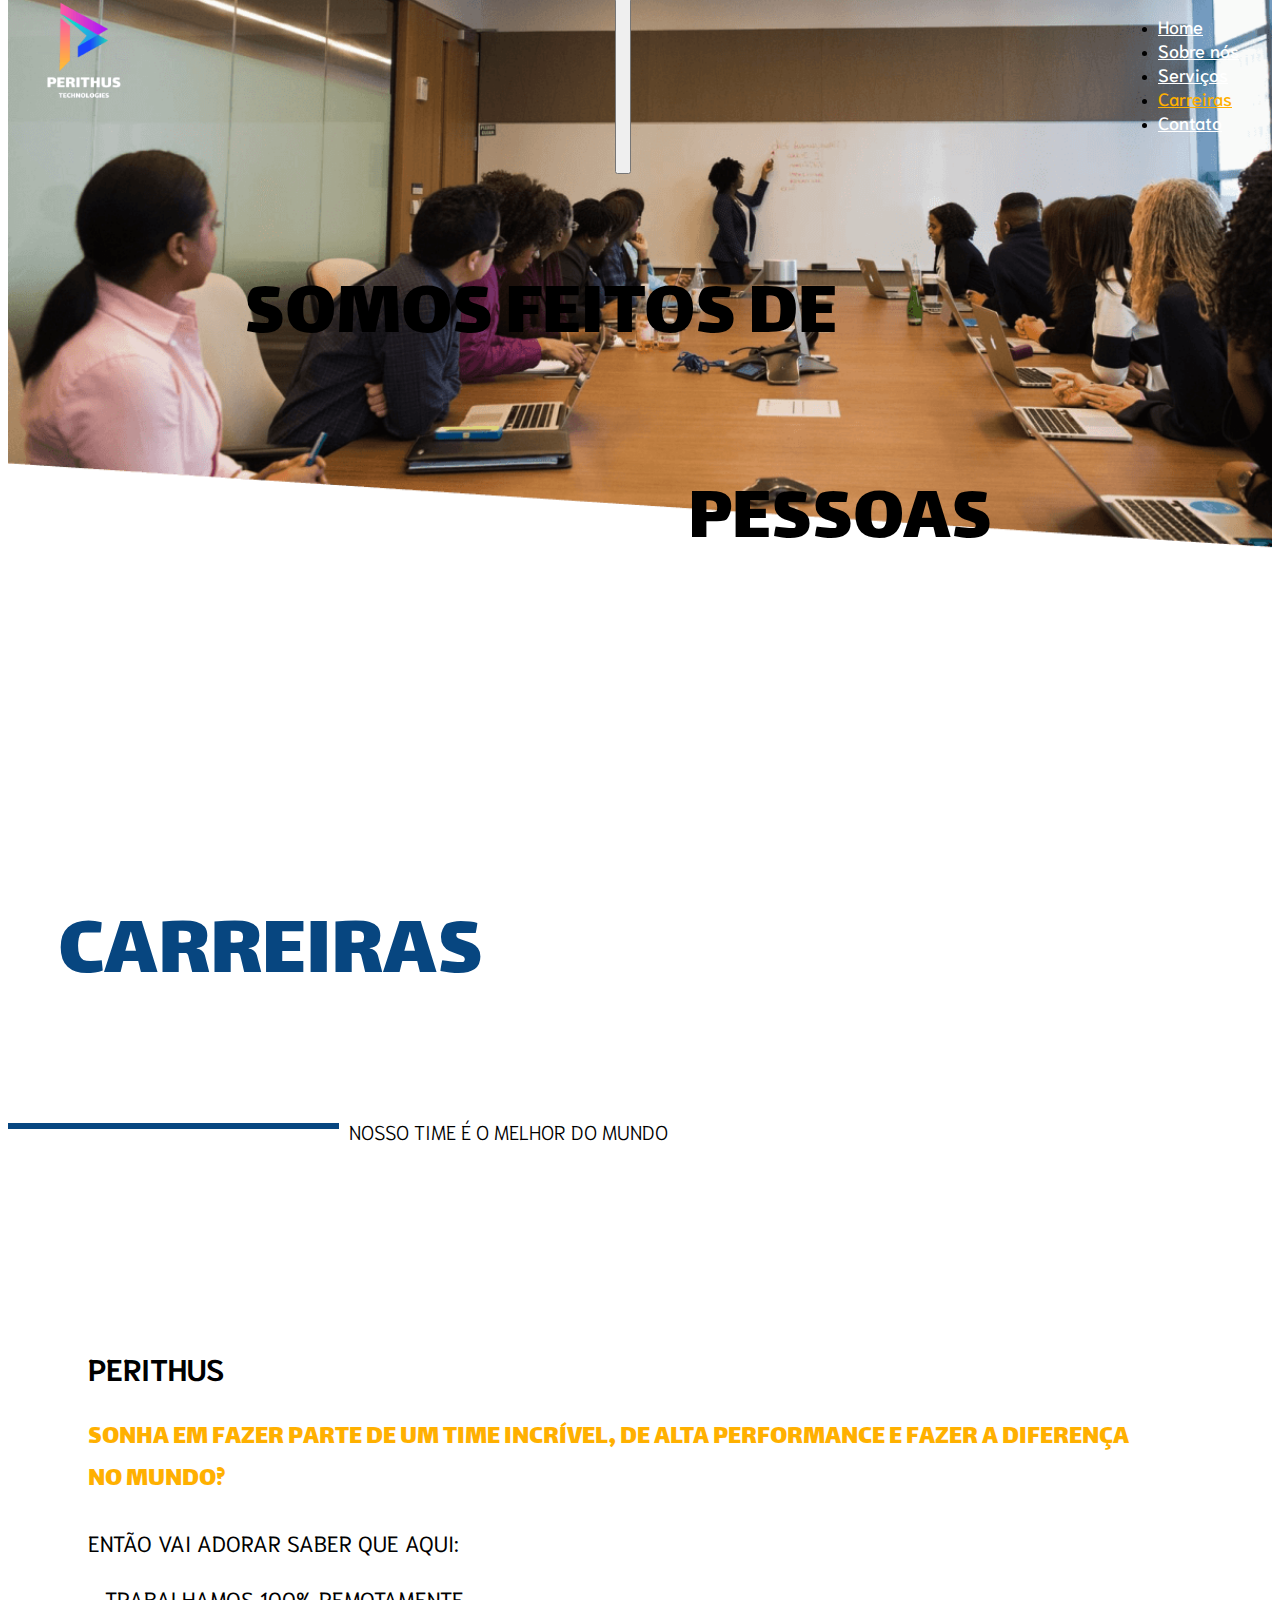
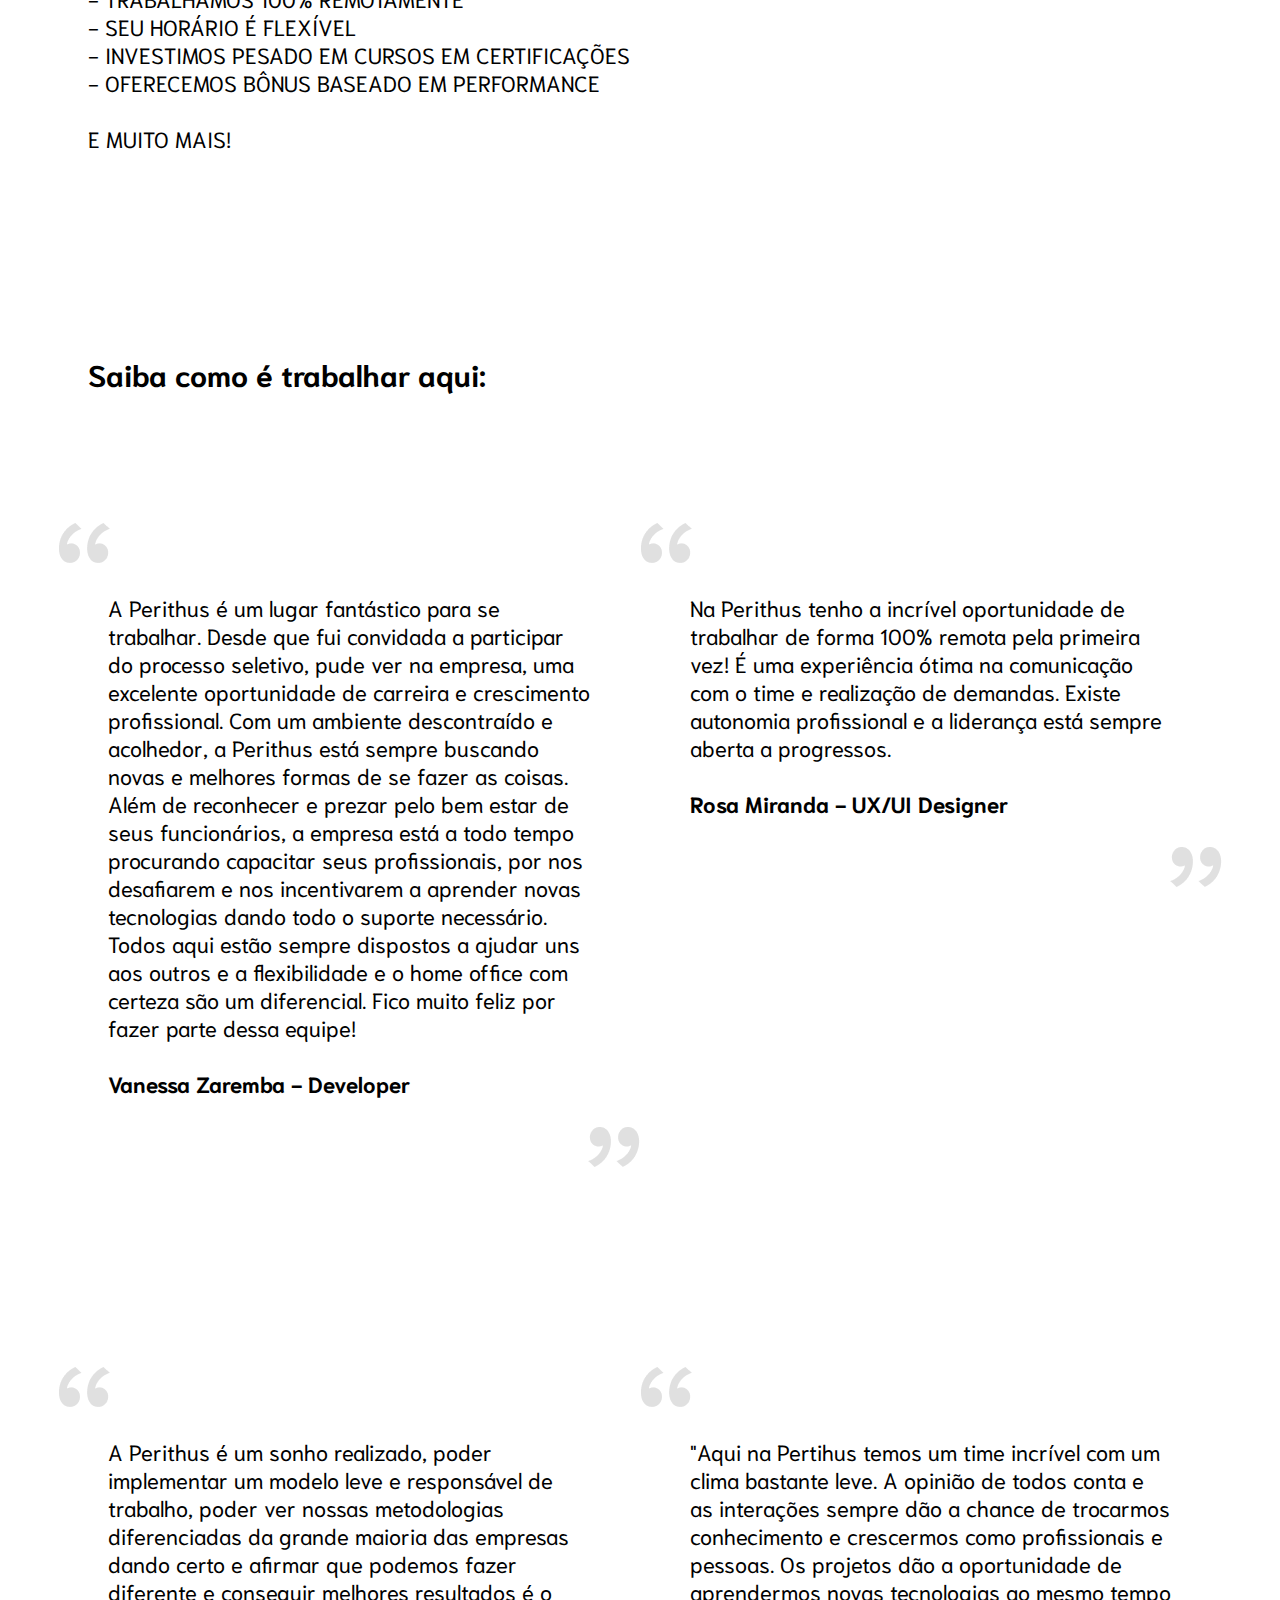
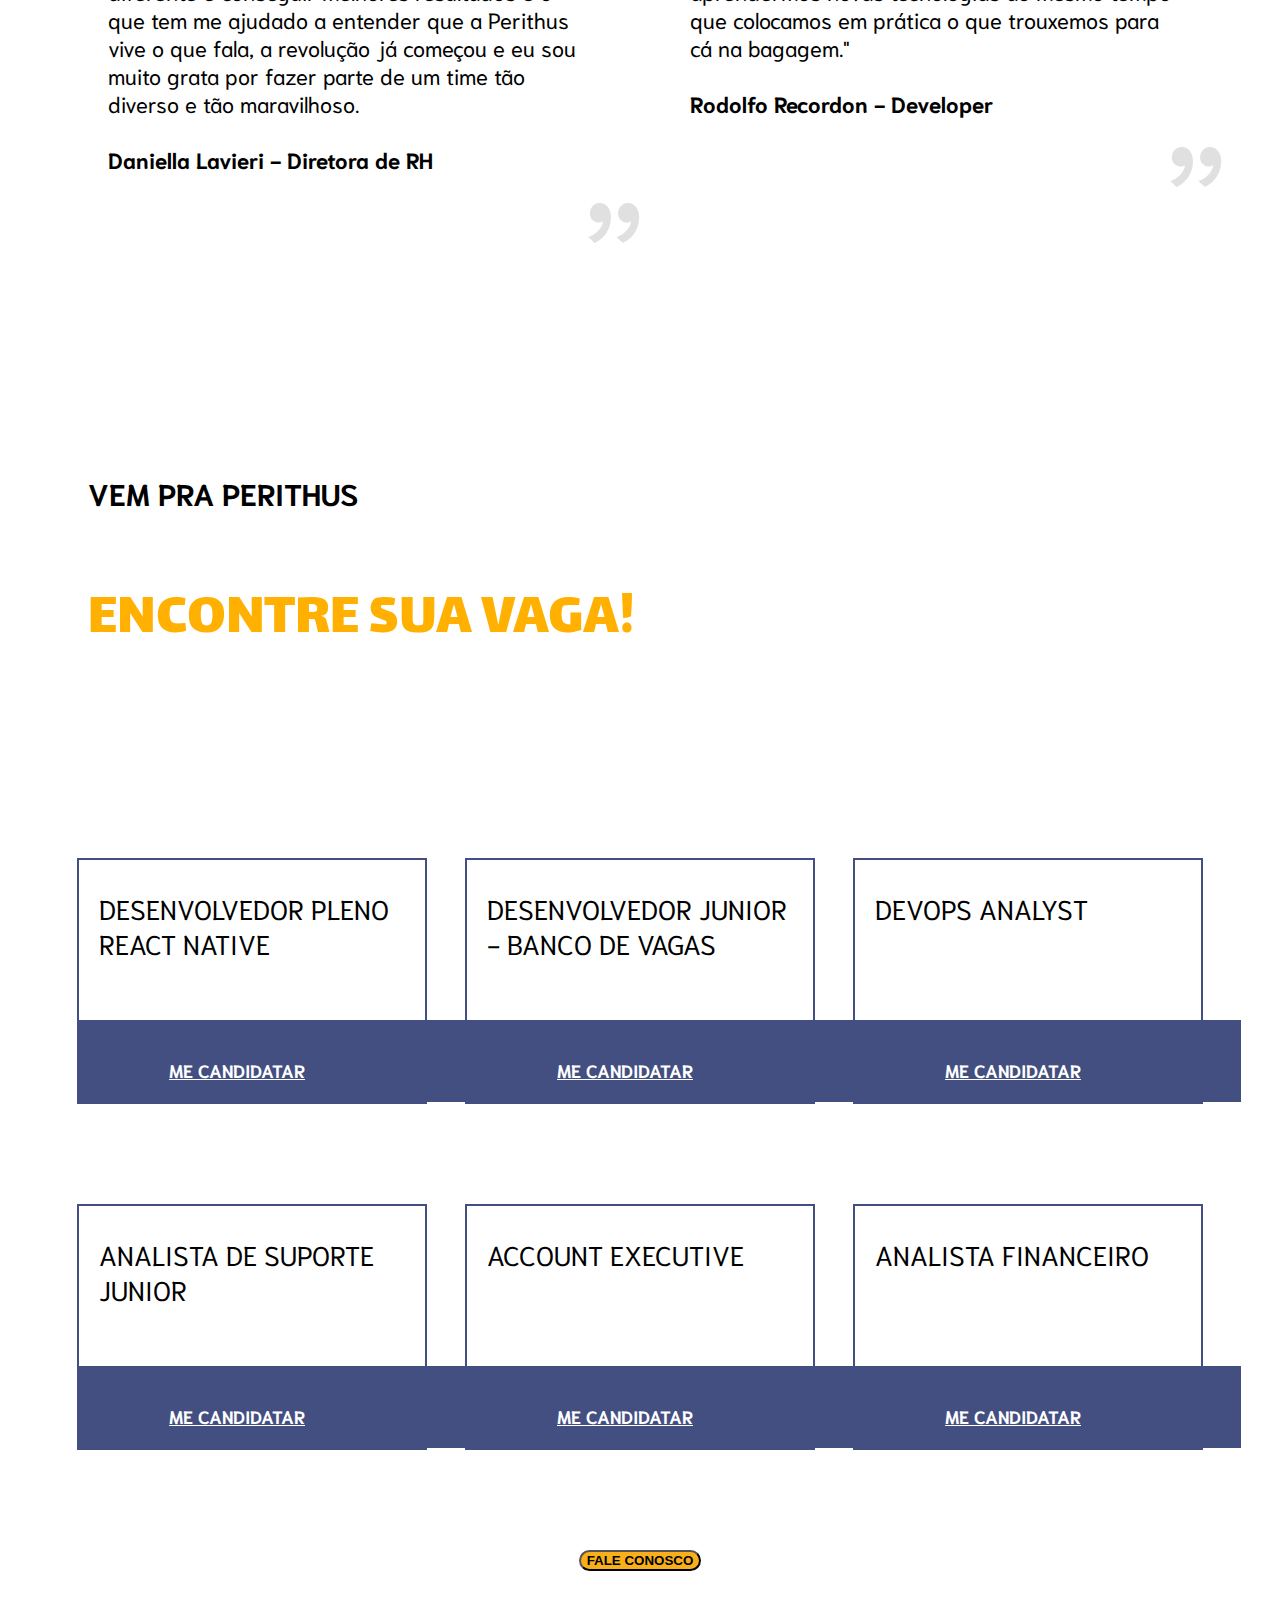
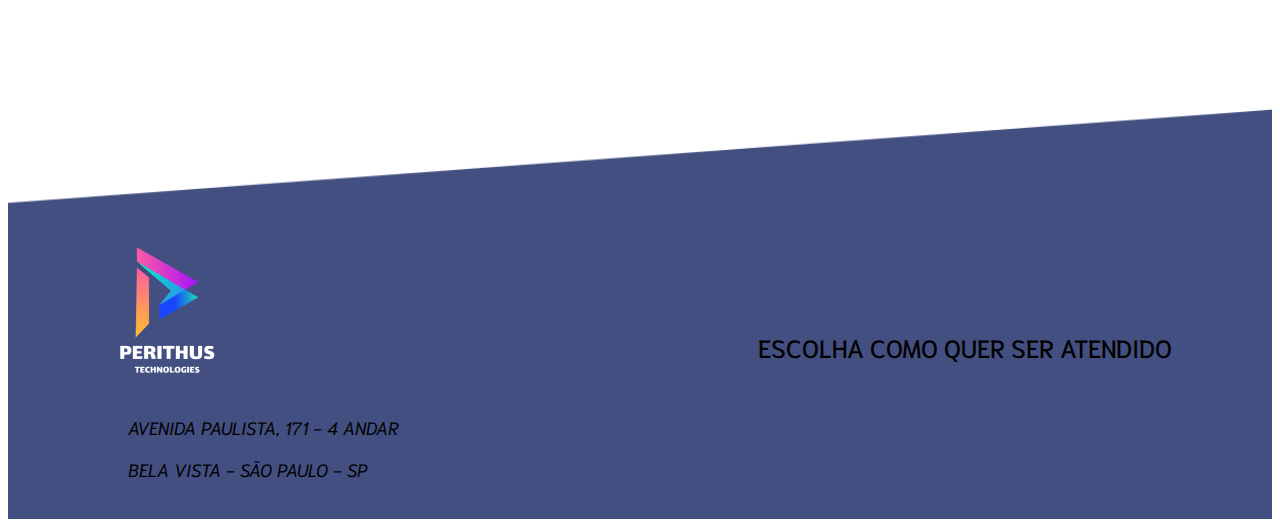
==== pages/carreiras.html @ 0f3cde06 "Add files via upload" ====
<!DOCTYPE html>
<html lang="pt">

<head>
    <meta charset="UTF-8">
    <meta name="viewport" content="width=device-width, initial-scale=1.0">
    <link rel="shortcut icon" href="../assets/favicon.png" />
    <title>
        Perithus
    </title>

    <!--ícones-->
    <link href="../fontawesome/fontawesome-free-5.15.1-web/css/all.css" rel="stylesheet">

    <!--bootstrap-->
    <link rel="stylesheet" href="https://stackpath.bootstrapcdn.com/bootstrap/4.1.3/css/bootstrap.min.css"
        integrity="sha384-MCw98/SFnGE8fJT3GXwEOngsV7Zt27NXFoaoApmYm81iuXoPkFOJwJ8ERdknLPMO" crossorigin="anonymous">

    <!--fontes-->
    <link href="https://fonts.googleapis.com/css2?family=Work+Sans:wght@500&display=swap" rel="stylesheet">
    <link href="https://fonts.googleapis.com/css2?family=Lalezar&display=swap" rel="stylesheet">
    <link href="https://fonts.googleapis.com/css2?family=Niramit&display=swap" rel="stylesheet">

    <!--Arquivos css-->
    <link rel="stylesheet" href="../css/header.css">
    <link rel="stylesheet" href="../css/body.css">
    <link rel="stylesheet" href="../css/carreiras.css">
    <link rel="stylesheet" href="../css/footer.css">
</head>

<body>

    <!--Body start-->
    <div>

        <!--Header start-->
        <div class="divBanner" style="background-image: url(../assets/banner-carreiras.png); background-size: contain; width: 100%;">
            <nav class="navbar navbar-expand-lg" id="navbar"
                style="margin-top: -10px; margin-top: -10px; display: flex; justify-content: space-between;">
                <a class="navbar-brand" href="../index.html">
                    <img src="../assets/logo.png" class="logo">
                </a>
                <button class="navbar-toggler" type="button" data-toggle="collapse"
                    data-target="#conteudoNavbarSuportado" aria-controls="conteudoNavbarSuportado" aria-expanded="false"
                    aria-label="Alterna navegação" onclick="toogleText()">
                    <i class="fas fa-bars fa-2x iconMenu" style="color:#FFB000;"></i>
                    <i class="fas fa-bars iconMenu2" style="color:#FFB000;"></i>
                </button>

                <div class="collapse navbar-collapse justify-content-end" id="conteudoNavbarSuportado">
                    <ul class="navbar-nav  justify-content-end" style="margin-bottom: 40px;">
                        <li class="nav-item" style="margin-right: 20px;">
                            <a class="nav-link active btnNavActions" href="../index.html">Home</a>
                        </li>
                        <li class="nav-item" style="margin-right: 20px;">
                            <a class="nav-link btnNavActions" href="./equipe.html">
                                Sobre nós
                            </a>
                        </li>
                        <li class="nav-item" style="margin-right: 20px;">
                            <a class="nav-link active btnNavActions btnNavActions" href="./servicos.html">Serviços</a>
                        </li>
                        <li class="nav-item" style="margin-right: 20px;">
                            <a class="nav-link btnNavActions" href="./carreiras.html" style="color:#FFB000;">
                                Carreiras
                            </a>
                        </li>
                        <li class="nav-item" style="margin-right: 50px;">
                            <a class="nav-link btnNavActions" href="./contato.html">Contato</a>
                        </li>
                    </ul>
                </div>
            </nav>
            <div class="divTextBanner" id="textBanner">
                <p class="text-white title1Banner">
                    SOMOS FEITOS DE
                </p>
                <p class="text-white title2Banner">
                    PESSOAS
                </p>
            </div>
        </div>
        <!--Header end-->

        <!--Section Carreiras start-->
        <div>
            <p class="title primeiroTitulo">
                CARREIRAS
            </p>
            <div class="titleSecoes">
                <div>
                    <hr class="line" />
                </div>
                <div>
                    <p class="subTitle"> NOSSO TIME É O MELHOR DO MUNDO </p>
                </div>
            </div>

            <div class="divSecao">
                <div class="divSubText">
                    <p class="titleSecao"> PERITHUS </p>
                    <p class="textSubTitle">
                        SONHA EM FAZER PARTE DE UM TIME INCRÍVEL, DE ALTA PERFORMANCE E FAZER A DIFERENÇA NO MUNDO?
                    </p>
                    <p class="textDescPerithus">
                        ENTÃO VAI ADORAR SABER QUE AQUI:
                        <br /> <br />
                        - TRABALHAMOS 100% REMOTAMENTE
                        <br />
                        - SEU HORÁRIO É FLEXÍVEL
                        <br />
                        - INVESTIMOS PESADO EM CURSOS EM CERTIFICAÇÕES
                        <br />
                        - OFERECEMOS BÔNUS BASEADO EM PERFORMANCE
                        <br /> <br />

                        E MUITO MAIS!
                    </p>
                </div>

                <img src="../assets/carreiras.jpg" alt="" class="imgPerithus">
            </div>

            <div class="divSecao">
                <p class="titleSecao"> Saiba como é trabalhar aqui: </p>
            </div>
            <div class="divLinePalavras">
                <div class="divColuna divDiscursion">
                    <img src="../assets/abreAspas.png" alt="" class="imgAbreAspas">
                    <p class="textDescPalavra">
                        A Perithus é um lugar fantástico para se trabalhar. Desde que fui convidada a participar do
                        processo seletivo, pude ver na empresa, uma excelente oportunidade de carreira e crescimento
                        profissional. Com um ambiente descontraído e acolhedor, a Perithus está sempre buscando novas e
                        melhores formas de se fazer as coisas. Além de reconhecer e prezar pelo bem estar de seus
                        funcionários, a empresa está a todo tempo procurando capacitar seus profissionais, por nos
                        desafiarem e nos incentivarem a aprender novas tecnologias dando todo o suporte necessário.
                        Todos aqui estão sempre dispostos a ajudar uns aos outros e a flexibilidade e o home office com
                        certeza são um diferencial. Fico muito feliz por fazer parte dessa equipe!
                        <br /> <br />
                        <b>Vanessa Zaremba - Developer</b>
                    </p>
                    <img src="../assets/fechaAspas.png" alt="" class="imgFechaAspas">
                </div>


                <div class="divColuna divDiscursion">
                    <img src="../assets/abreAspas.png" alt="" class="imgAbreAspas">
                    <p class="textDescPalavra">
                        Na Perithus tenho a incrível oportunidade de trabalhar de forma 100% remota pela primeira vez! É
                        uma experiência ótima na comunicação com o time e realização de demandas. Existe autonomia
                        profissional e a liderança está sempre aberta a progressos.
                        <br /> <br />
                        <b>Rosa Miranda - UX/UI Designer</b>
                    </p>
                    <img src="../assets/fechaAspas.png" alt="" class="imgFechaAspas">
                </div>
            </div>

            <div class="divLinePalavras ">
                <div class="divColuna divDiscursion">
                    <img src="../assets/abreAspas.png" alt="" class="imgAbreAspas">
                    <p class="textDescPalavra">
                        A Perithus é um sonho realizado, poder implementar um modelo leve e responsável de trabalho,
                        poder ver nossas metodologias diferenciadas da grande maioria das empresas dando certo e afirmar
                        que podemos fazer diferente e conseguir melhores resultados é o que tem me ajudado a entender
                        que a Perithus vive o que fala, a revolução já começou e eu sou muito grata por fazer parte de
                        um time tão diverso e tão maravilhoso.
                        <br /> <br />
                        <b>Daniella Lavieri - Diretora de RH</b>
                    </p>
                    <img src="../assets/fechaAspas.png" alt="" class="imgFechaAspas">
                </div>


                <div class="divColuna divDiscursion">
                    <img src="../assets/abreAspas.png" alt="" class="imgAbreAspas">
                    <p class="textDescPalavra">
                        "Aqui na Pertihus temos um time incrível com um clima bastante leve. 
                        A opinião de todos conta e as interações sempre dão a chance de trocarmos conhecimento e crescermos como profissionais e pessoas. 
                        Os projetos dão a oportunidade de aprendermos novas tecnologias ao mesmo tempo que colocamos em prática o que trouxemos para cá na bagagem."
                        <br /> <br />
                        <b>Rodolfo Recordon - Developer</b>
                    </p>
                    <img src="../assets/fechaAspas.png" alt="" class="imgFechaAspas">
                </div>
            </div>
    
            </div>


            

            <div class="divSecao">
                <div class="divSubText">
                    <p class="titleSecao"> VEM PRA PERITHUS </p>
                    <p class="textSubTitleVaga">
                        ENCONTRE SUA VAGA!
                    </p>
                </div>
            </div>
            <div class="divColuna">
                <div class="divLineVaga">
                    <div class="divVaga">
                        <p class="textVaga">
                            DESENVOLVEDOR PLENO REACT NATIVE
                        </p>
                        <a class="divMeCandidatar" href="https://forms.gle/5eVEsxuegTPq7tp47">
                            <p class="textMeCandidatar">
                                ME CANDIDATAR
                            </p>
                            <i class="fas fa-long-arrow-alt-right" style="color: #FFF;"></i>
                        </a>
                    </div>

                    <div class="divVaga">
                        <p class="textVaga">
                            DESENVOLVEDOR JUNIOR - BANCO DE VAGAS
                        </p>
                        <a class="divMeCandidatar" href="https://forms.gle/5eVEsxuegTPq7tp47">
                            <p class="textMeCandidatar ">
                                ME CANDIDATAR
                            </p>
                            <i class="fas fa-long-arrow-alt-right" style="color: #FFF;"></i>
                        </a>
                    </div>

                    <div class="divVaga">
                        <p class="textVaga">
                            DEVOPS ANALYST
                        </p>
                        <a class="divMeCandidatar" href="https://forms.gle/5eVEsxuegTPq7tp47">
                            <p class="textMeCandidatar ">
                                ME CANDIDATAR
                            </p>
                            <i class="fas fa-long-arrow-alt-right" style="color: #FFF;"></i>
                        </a>
                    </div>
                </div>
                <div class="divLineVaga">
                    <div class="divVaga">
                        <p class="textVaga">
                            ANALISTA DE SUPORTE JUNIOR
                        </p>
                        <a class="divMeCandidatar" href="https://forms.gle/5eVEsxuegTPq7tp47">
                            <p class="textMeCandidatar ">
                                ME CANDIDATAR
                            </p>
                            <i class="fas fa-long-arrow-alt-right" style="color: #FFF;"></i>
                        </a>
                    </div>

                    <div class="divVaga">
                        <p class="textVaga">
                            ACCOUNT EXECUTIVE
                        </p>
                        <a class="divMeCandidatar" href="https://forms.gle/5eVEsxuegTPq7tp47">
                            <p class="textMeCandidatar ">
                                ME CANDIDATAR
                            </p>
                            <i class="fas fa-long-arrow-alt-right" style="color: #FFF;"></i>
                        </a>
                    </div>

                    <div class="divVaga">
                        <p class="textVaga">
                            ANALISTA FINANCEIRO
                        </p>
                        <a class="divMeCandidatar" href="https://forms.gle/5eVEsxuegTPq7tp47">
                            <p class="textMeCandidatar ">
                                ME CANDIDATAR
                            </p>
                            <i class="fas fa-long-arrow-alt-right" style="color: #FFF;"></i>
                        </a>
                    </div>
                </div>
            </div>

            <div class="divColuna">

            </div>

            <div style="display: flex; justify-content: center;">
                <button class="btn btn-warning btnFaleConosco btnBodyActions" style="margin-bottom: 20px;"
                    onclick="window.location.href=`https://api.whatsapp.com/send?phone=551130429855&text=Quero%20falar%20com%20um%20especialista!`">
                    FALE CONOSCO
                </button>
            </div>

        </div>
        <!--Section CARREIRAS end-->

    </div>
    <!--Body end-->

    <!--Footer start-->
    <div class="divFooter" style="background-image: url(../assets/footer.png);">
        <div class="divConteudoFooter">
            <address class="primeiroConteudoFooter">
                <img src="../assets/logo.png" alt="" class="logoFooter">
                <p class="text-white textFooter">
                    AVENIDA PAULISTA, 171 - 4 ANDAR
                </p>
                <p class="text-white textFooter">
                    BELA VISTA - SÃO PAULO - SP
                </p>
            </address>


            <div class="containerSecund">
                <p class="text-white textFooterSecund">
                    ESCOLHA COMO QUER SER ATENDIDO
                </p>
                <div class="segundoConteudoFooter">
                    <a href="https://api.whatsapp.com/send?phone=551130429855" style="text-decoration: none;">
                        <i class="fab fa-whatsapp fa-3x" style="color:#FFF; margin-right: 50px;"></i>
                    </a>
                    <a href="https://www.facebook.com/PerithusTech/" style="text-decoration: none;">
                        <i class="fab fa-facebook-f fa-3x" style="color:#FFF; margin-right: 50px;"></i>
                    </a>
                    <a href="https://www.instagram.com/perithus_tech/?hl=pt-br" style="text-decoration: none;">
                        <i class="fab fa-instagram fa-3x" style="color:#FFF; margin-right: 50px;"></i>
                    </a>
                    <a href="https://www.linkedin.com/company/perithus-tech" style="text-decoration: none;">
                        <i class="fab fa-linkedin-in fa-3x" style="color:#FFF;"></i>
                    </a>
                </div>
            </div>
        </div>
    </div>
    <!--Footer end-->

    <!--Plugins-->
    <script src="https://code.jquery.com/jquery-3.3.1.slim.min.js"
        integrity="sha384-q8i/X+965DzO0rT7abK41JStQIAqVgRVzpbzo5smXKp4YfRvH+8abtTE1Pi6jizo"
        crossorigin="anonymous"></script>
    <script src="https://stackpath.bootstrapcdn.com/bootstrap/4.1.3/js/bootstrap.min.js"
        integrity="sha384-ChfqqxuZUCnJSK3+MXmPNIyE6ZbWh2IMqE241rYiqJxyMiZ6OW/JmZQ5stwEULTy"
        crossorigin="anonymous"></script>
    <script>
        function toogleText() {
            var textBanner = document.getElementById("textBanner");
            var navbar = document.getElementById("navbar");
            if (textBanner.style.display === "none") {
                setTimeout(function(){ textBanner.style.display = "block"; }, 300)
            } else {
                textBanner.style.display = "none";
            }
            navbar.classList.toggle("navbar-mobile");
        }
    </script>

    <!-- Global site tag (gtag.js) - Google Analytics -->
    <script async src="https://www.googletagmanager.com/gtag/js?id=UA-170460746-1"></script>
    <script>
        window.dataLayer = window.dataLayer || [];
        function gtag() { dataLayer.push(arguments); }
        gtag('js', new Date());

        gtag('config', 'UA-170460746-1');
    </script>

    <!-- Global site tag (gtag.js) - Google Ads: 451739834 -->
<script async src="https://www.googletagmanager.com/gtag/js?id=AW-451739834"></script>
<script>
  window.dataLayer = window.dataLayer || [];
  function gtag(){dataLayer.push(arguments);}
  gtag('js', new Date());

  gtag('config', 'AW-451739834');
</script>

      <!-- Facebook Pixel Code -->
<script>
    !function(f,b,e,v,n,t,s)
    {if(f.fbq)return;n=f.fbq=function(){n.callMethod?
    n.callMethod.apply(n,arguments):n.queue.push(arguments)};
    if(!f._fbq)f._fbq=n;n.push=n;n.loaded=!0;n.version='2.0';
    n.queue=[];t=b.createElement(e);t.async=!0;
    t.src=v;s=b.getElementsByTagName(e)[0];
    s.parentNode.insertBefore(t,s)}(window, document,'script',
    'https://connect.facebook.net/en_US/fbevents.js');
    fbq('init', '139937337853771');
    fbq('track', 'PageView');
    </script>
    <noscript><img height="1" width="1" style="display:none"
    src="https://www.facebook.com/tr?id=139937337853771&ev=PageView&noscript=1"
    /></noscript>
    <!-- End Facebook Pixel Code -->

</body>

</html>
---- css/header.css ----
.divBanner {
    background-image: url('../assets/bannerHome.png');
    background-size: 100vw 100%;
    background-repeat: no-repeat;
    margin-right: 0;
    padding-bottom: 150px
}

.logo {
    width: 90px;
    height: 115px;
    margin-left: 30px
}

.iconMenu2 {
    display: none
}

.btnNavActions {
    color: #FFF;
    font-weight: 500;
    font-family: 'Niramit', sans-serif;
    font-size: 18px
}

.btnNavActions:hover {
    color: #FFB000!important
}

.btnLogin {
    text-align: right
}

.btnLoginNav {
    display: none
}

@media only screen and (max-width: 988px) {
    .divBanner {
        padding-bottom: 70px
    }
    .logo {
        width: 39px;
        height: 51px;
        margin-left: 30px
    }
    .iconMenu {
        display: none
    }
    .iconMenu2 {
        display: block
    }
    .btnLogin {
        display: none
    }
    .btnLoginNav {
        display: block
    }
}
---- css/body.css ----
.primeiroTitulo {
    margin-top: 50px
}

.title {
    font-family: 'Lalezar', cursive;
    font-size: 90px;
    color: #074680;
    margin-left: 50px
}

.line {
    width: 325px;
    border: 3px solid #074680;
    margin-left: 0
}

.subTitle {
    font-family: 'Niramit', sans-serif;
    font-size: 20px;
    font-weight: 300;
    margin-left: 10px;
    margin-top: 3px
}

.divSecoes {
    margin-top: 200px
}

.titleSecoes {
    flex: 1;
    display: inline-flex
}

@media only screen and (max-width: 988px) {
    .title {
        font-family: 'Lalezar', cursive;
        font-size: 22px;
        color: #074680;
        text-align: center;
        margin-left: 0;
        margin-bottom: -5px
    }
    .line {
        display: none
    }
    .subTitle {
        font-family: 'Niramit', sans-serif;
        font-size: 14px;
        text-align: center;
        margin-right: 50px;
        margin-left: 50px;
        font-weight: 300
    }
    .divSecoes {
        margin-top: 120px
    }
    .titleSecoes {
        flex: auto;
        display: block
    }
}
---- css/carreiras.css ----
.divTextBanner {
    margin-right: 50px;
    margin-left: 100px;
    padding-bottom: 100px;
    margin-top: 80px;
    text-align: center;
}

.title1Banner {
    font-family: 'Lalezar', cursive;
    font-size: 80px;
    margin-bottom: 0;
    margin-left: -250px
}

.title2Banner {
    font-family: 'Lalezar', cursive;
    font-size: 80px;
    margin-bottom: 0;
    margin-left: 350px
}

.divSecao {
    display: flex;
    flex-direction: row;
    margin: 80px;
    margin-top: 150px;
    justify-content: space-between
}

.divSubText {
    margin-right: 30px
}

.titleSecao {
    font-weight: 700;
    font-family: 'Niramit', sans-serif;
    font-size: 30px
}

.textSubTitle {
    font-family: 'Lalezar', cursive;
    font-size: 27px;
    color: #FFB000
}

.textDescPerithus {
    font-family: 'Niramit', sans-serif;
    font-size: 22px
}

.imgPerithus {
    height: 400px;
    align-self: center
}

.divLinePalavras {
    display: flex;
    flex-direction: row;
    justify-content: space-between;
    margin: 100px 50px 200px
}

.divColuna {
    display: flex;
    flex-direction: column
}

.divDiscursion {
    max-width: 50%
}

.imgAbreAspas {
    align-self: flex-start
}

.textDescPalavra {
    font-family: 'Niramit', sans-serif;
    font-size: 22px;
    margin: 30px 50px
}

.imgFechaAspas {
    align-self: flex-end
}

.divLineVaga {
    display: flex;
    flex-direction: row;
    justify-content: space-around;
    margin: 50px
}

.textSubTitleVaga {
    font-family: 'Lalezar', cursive;
    font-size: 60.5px;
    color: #FFB000
}

.divVaga {
    border: 2px solid #434F81;
    padding-top: 30px;
    align-self: flex-start;
    width: 346px;
    height: 212px;
    display: flex;
    flex-direction: column;
    justify-content: space-between
}

.textVaga {
    font-family: 'Niramit', sans-serif;
    font-size: 27px;
    margin: 0 20px
}

.divMeCandidatar {
    padding: 20px;
    background-color: #434F81;
    display: flex;
    flex-direction: row;
    width: 100%;
    justify-content: space-evenly;
    align-items: center;
    color: #fff;
    font-family: 'Niramit', sans-serif;
    font-size: 18px;
    font-weight: 700
}

.textMeCandidatar {
    text-decoration: underline;
    align-self: center;
    margin-bottom: 0
}

.divMeCandidatar:hover {
    color: #FFB000;
    text-decoration: none
}

.divVaga a:visited {
    color: #FFB000
}

.btnFaleConosco {
    margin-top: 50px;
    border-radius: 15px;
    box-shadow: 0 5px 15px #FFFDFD;
    font-weight: 600;
    background-color: #F9AF1B;
    align-self: flex-end
}

.btnBodyActions:hover {
    background-color: #FFDC97!important;
    border-color: #FFDC97!important
}

.btnBodyActions:active {
    background-color: #B07D17!important
}

@media only screen and (max-width: 988px) {
    .divBanner {
        height: 350px;
    }
    .navbar-mobile {
        background-image: linear-gradient(rgba(0, 0, 0, 0.5), rgba(0, 0, 0, 0.4), rgba(0, 0, 0, 0))
    }
    .divTextBanner {
        padding-bottom: 5px;
        margin-top: 30px;
        text-align: -webkit-center
    }
    .title1Banner {
        font-size: 22px;
        margin-bottom: -8px;
        margin-left: -80px;
        width: fit-content
    }
    .title2Banner {
        font-size: 22px;
        margin-bottom: -8px;
        margin-left: 80px;
        width: fit-content
    }
    .divSecao {
        flex-direction: column;
        margin: 10px;
        margin-top: 50px;
        justify-content: unset
    }
    .divSubText {
        margin-left: 10px;
        margin-right: 10px
    }
    .titleSecao {
        font-size: 18px;
        margin-top: 100px
    }
    .textSubTitle {
        font-size: 28px
    }
    .textDescPerithus {
        font-size: 16px
    }
    .imgPerithus {
        height: 220px;
        align-self: center
    }
    .divLinePalavras {
        flex-direction: column;
        margin: 0 10px
    }
    .divDiscursion {
        width: 100%;
        max-width: inherit
    }
    .textDescPalavra {
        margin: 30px 20px;
        font-size: 16px
    }
    .imgAbreAspas {
        margin-top: 50px;
        height: 20px
    }
    .imgFechaAspas {
        height: 20px
    }
    .divLineVaga {
        flex-direction: column;
        align-self: center;
        margin: 0
    }
    .textSubTitleVaga {
        font-size: 40px
    }
    .divVaga {
        margin-bottom: 50px;
        width: 310px;
        height: 180px
    }
    .textVaga {
        font-size: 22px
    }
    .btnFaleConosco {
        font-size: 14px
    }
}
---- css/footer.css ----
.divFooter{background-repeat:no-repeat;background-size:100%;margin-right:0;margin-top:100px}.divConteudoFooter{flex:1;display:flex;flex-direction:row;justify-content:space-between;align-items:center;padding-top:100px}.primeiroConteudoFooter{flex:1;display:initial;flex-direction:column;justify-content:space-around;margin-left:100px;padding-top:50px;padding-bottom:20px}.containerSecund{margin-right:100px}.segundoConteudoFooter{flex:1;display:flex;flex-direction:row;align-items:center;justify-content:flex-end}.textFooter{font-family:'Niramit',sans-serif;font-size:18px;margin-left:20px}.textFooterSecund{font-family:'Niramit',sans-serif;font-size:25px;text-align:right;font-weight:500}.iconFooter{color:#FFF;margin-right:50px}@media only screen and (max-width: 988px){.divFooter{background-repeat:no-repeat;background-size:auto;margin-right:0;margin-top:100px}.divConteudoFooter{flex-direction:column;justify-content:space-between;padding-top:100px;align-items:inherit}.primeiroConteudoFooter{align-self:center;margin-left:0;padding-top:30px;padding-bottom:0;text-align:center}.containerSecund{display:flex;flex-direction:column;align-items:center;margin-top:50px;background-color:#434F81;margin-right:0}.segundoConteudoFooter{margin-top:20px;padding-bottom:100px}.textFooterSecund{text-align:center;font-size:20px}.logoFooter{width:102px;height:133px;margin-bottom:30px}.iconFooter{color:#FFF;margin-right:20px}}
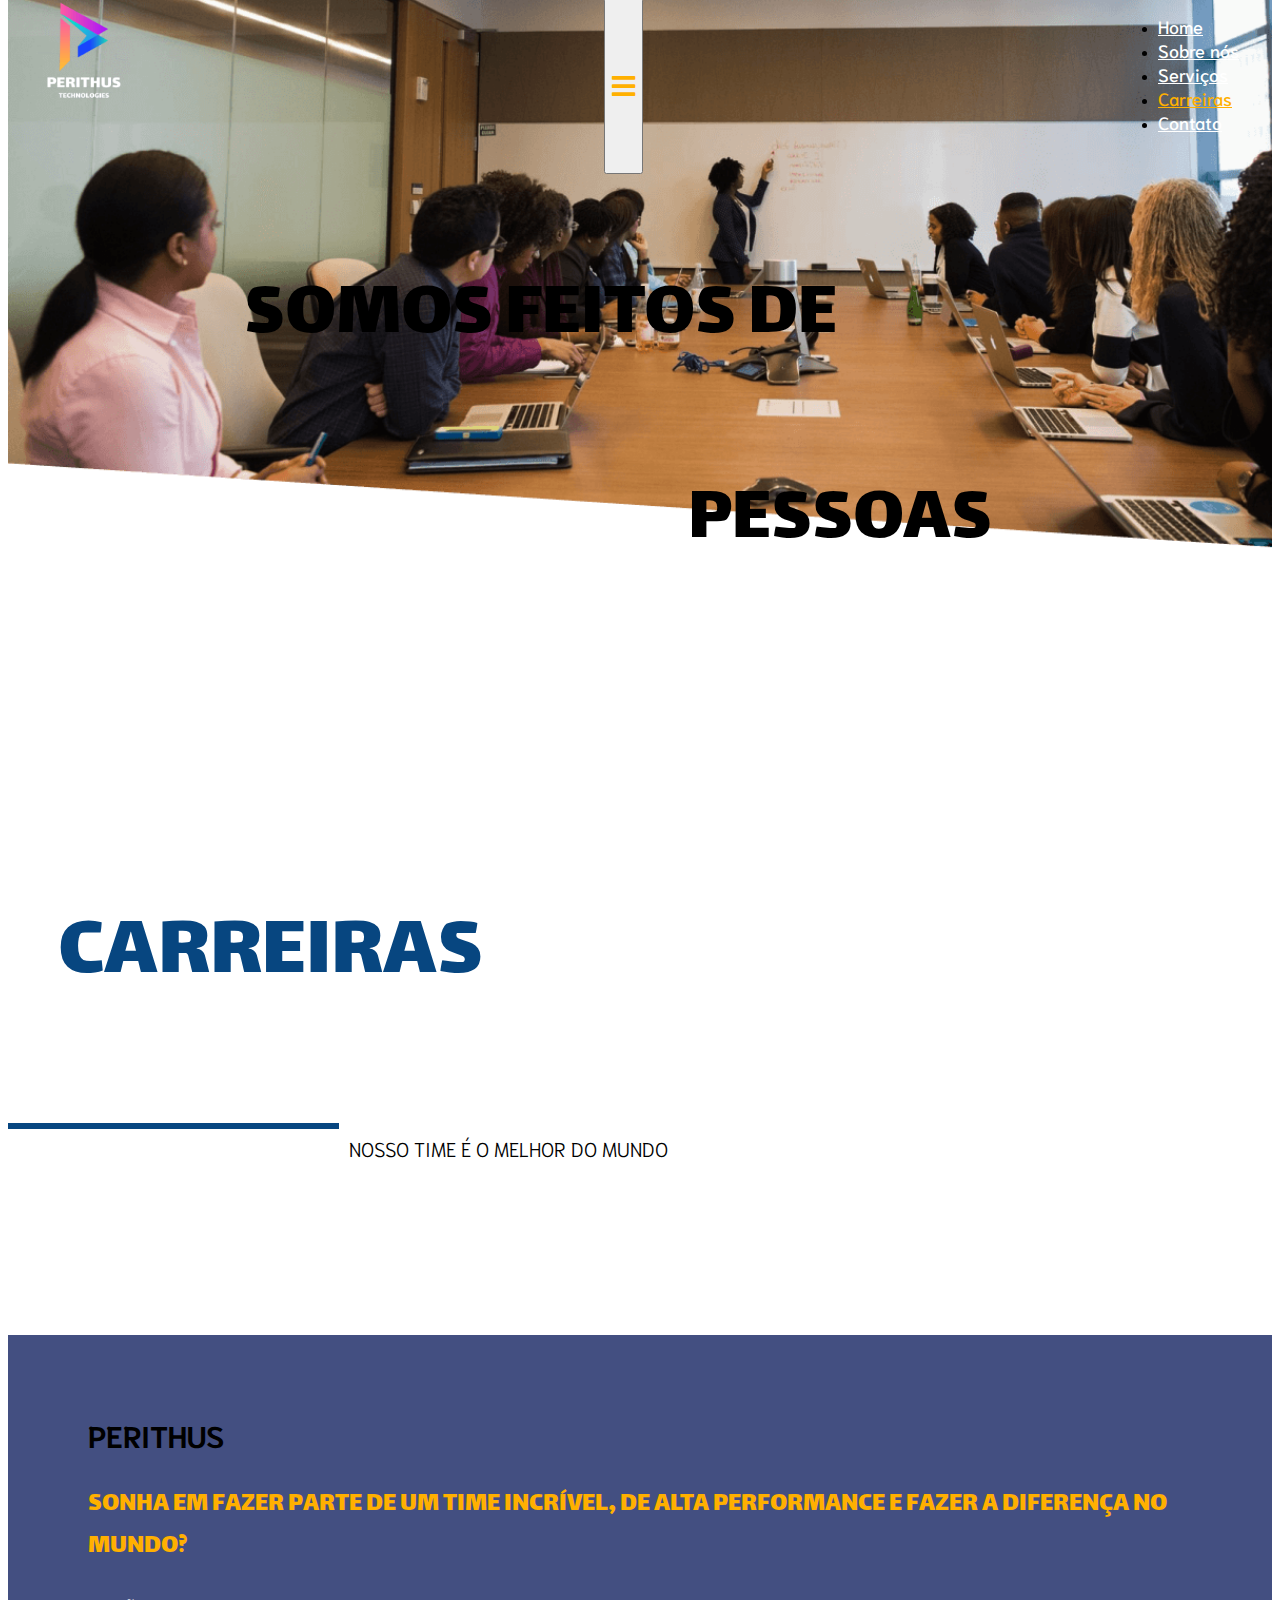
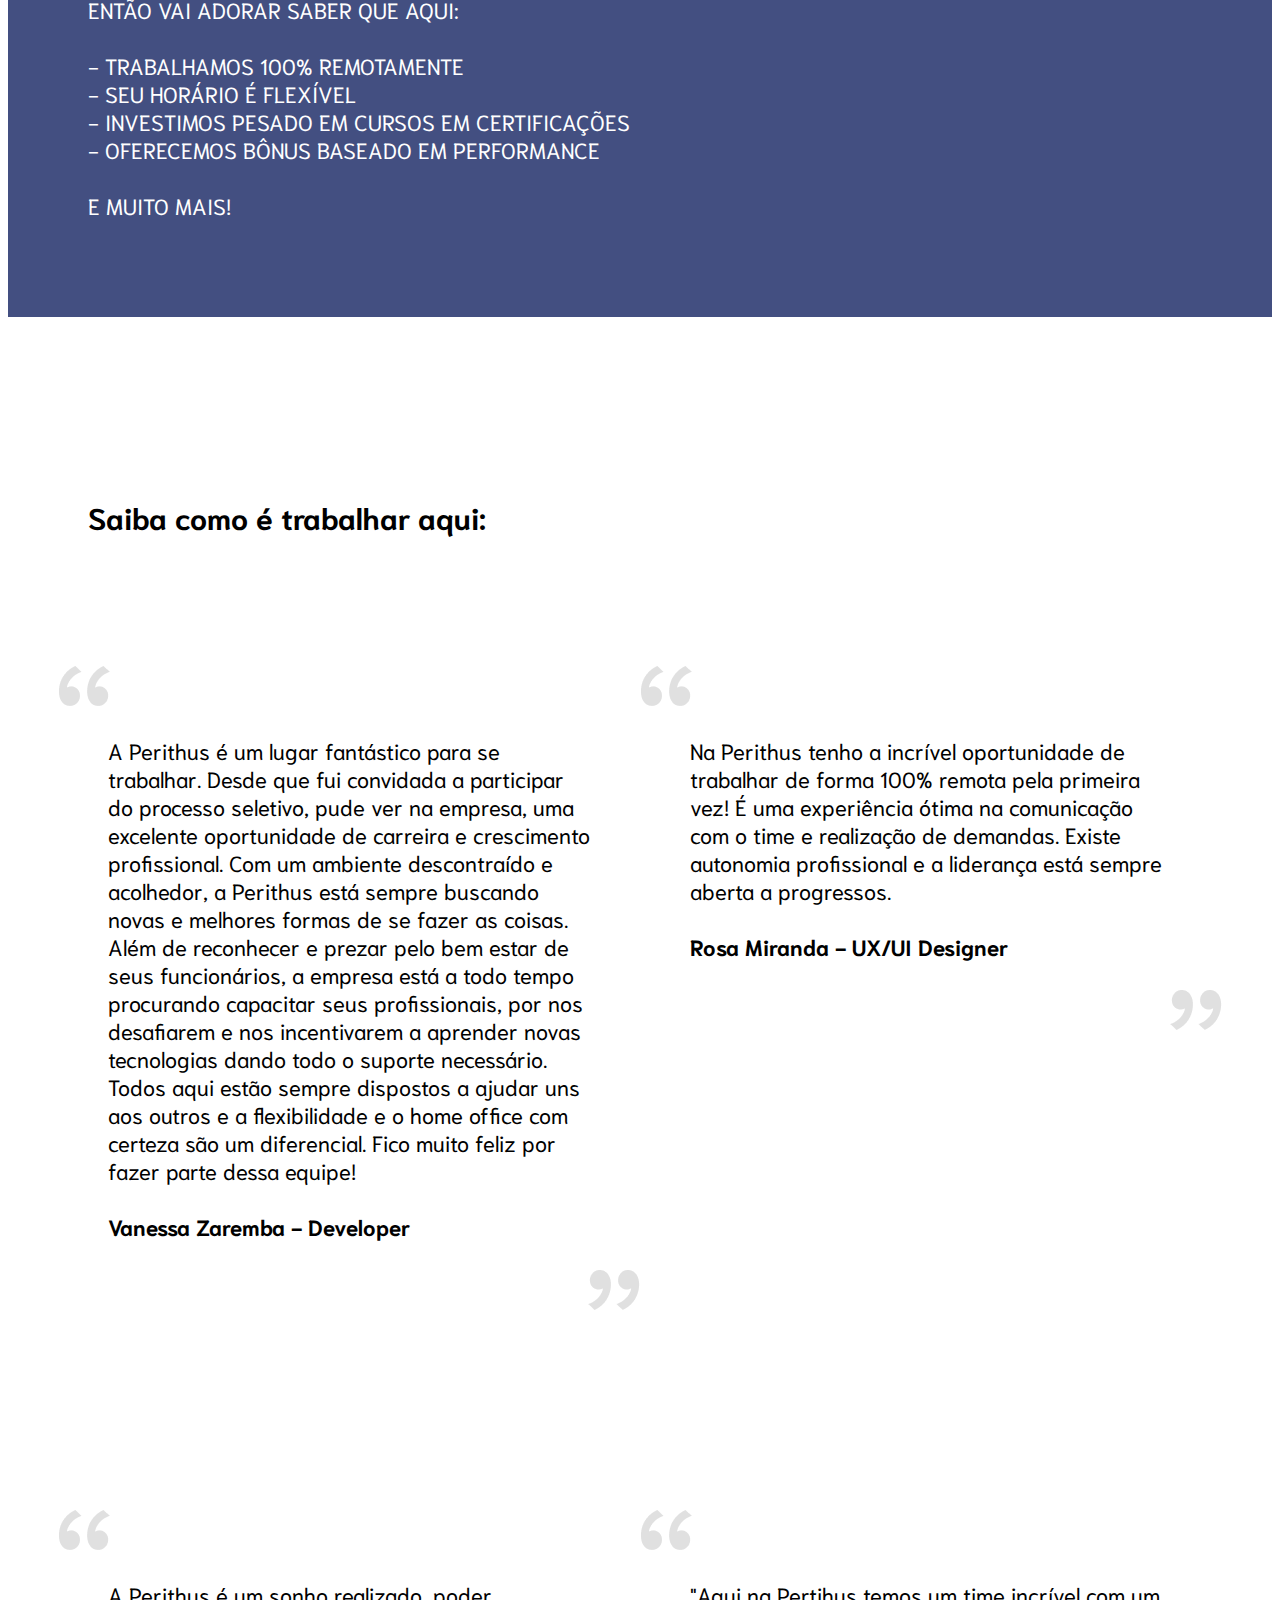
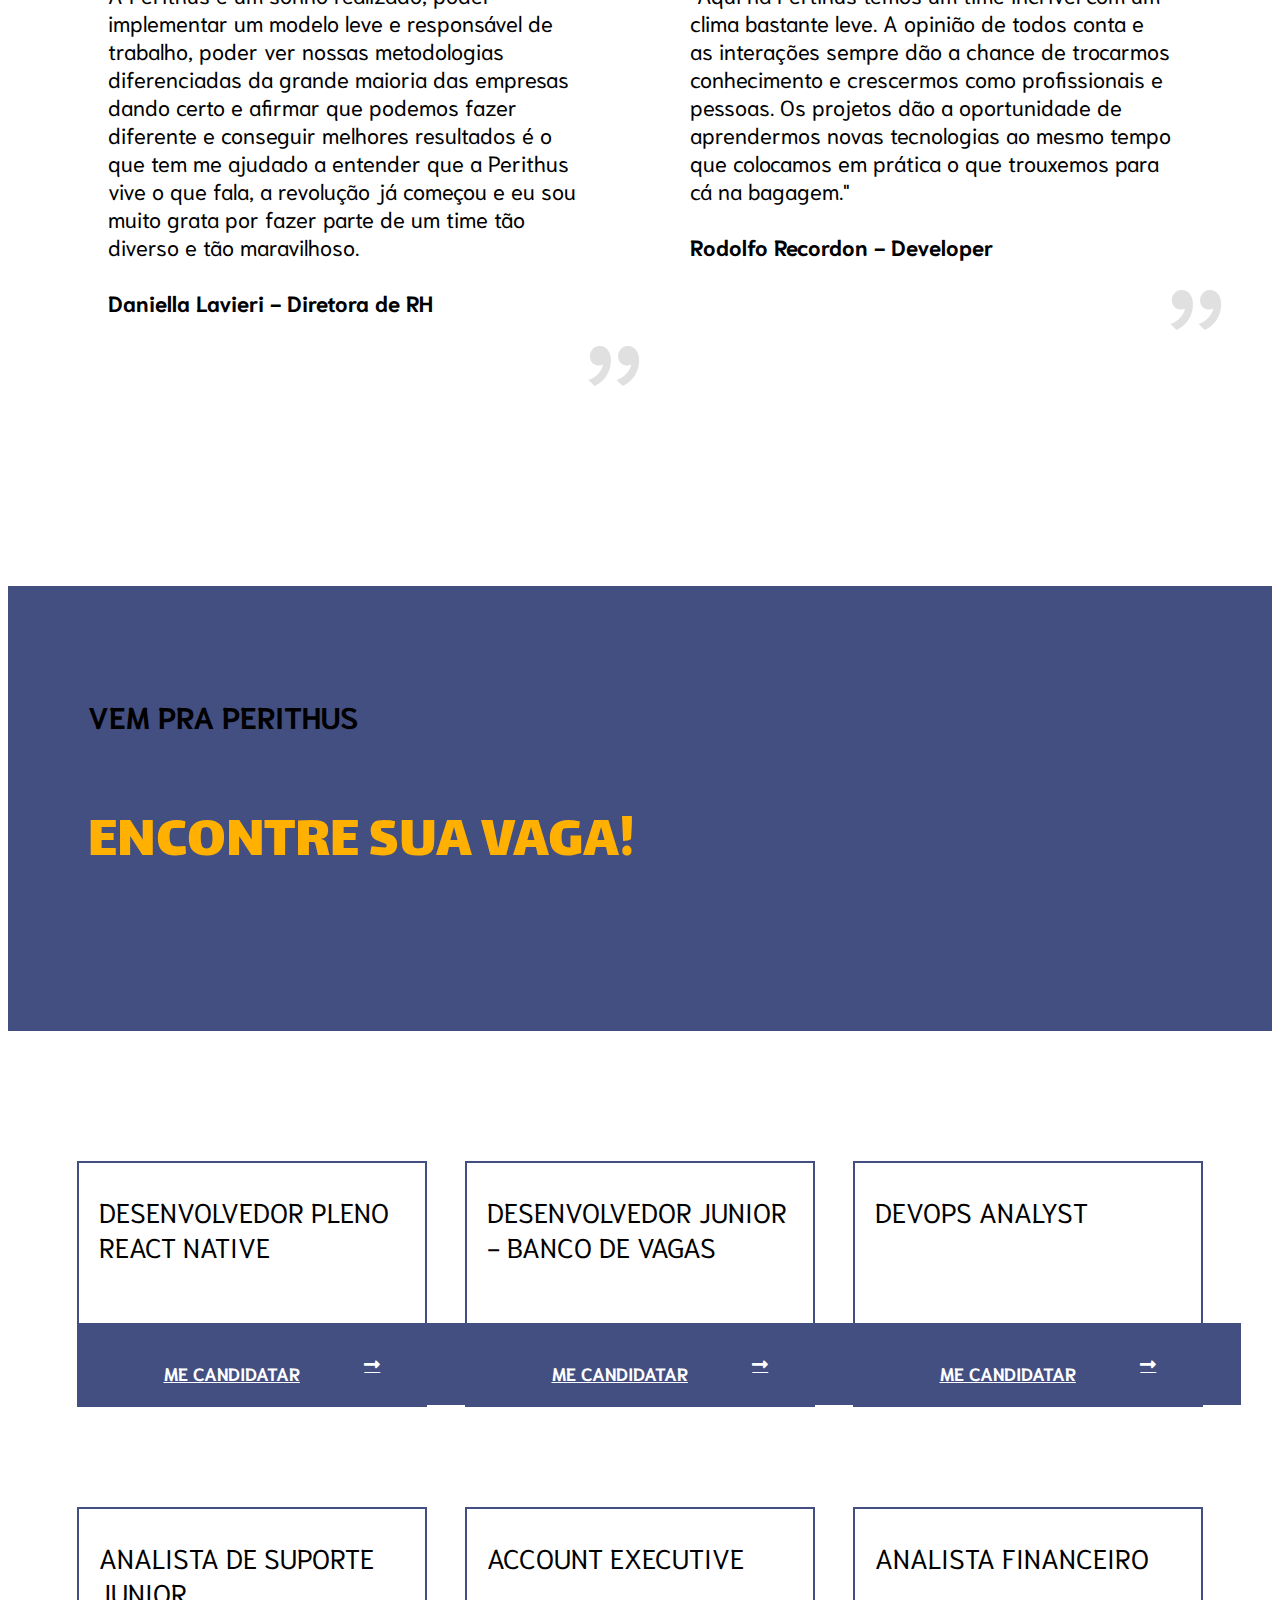
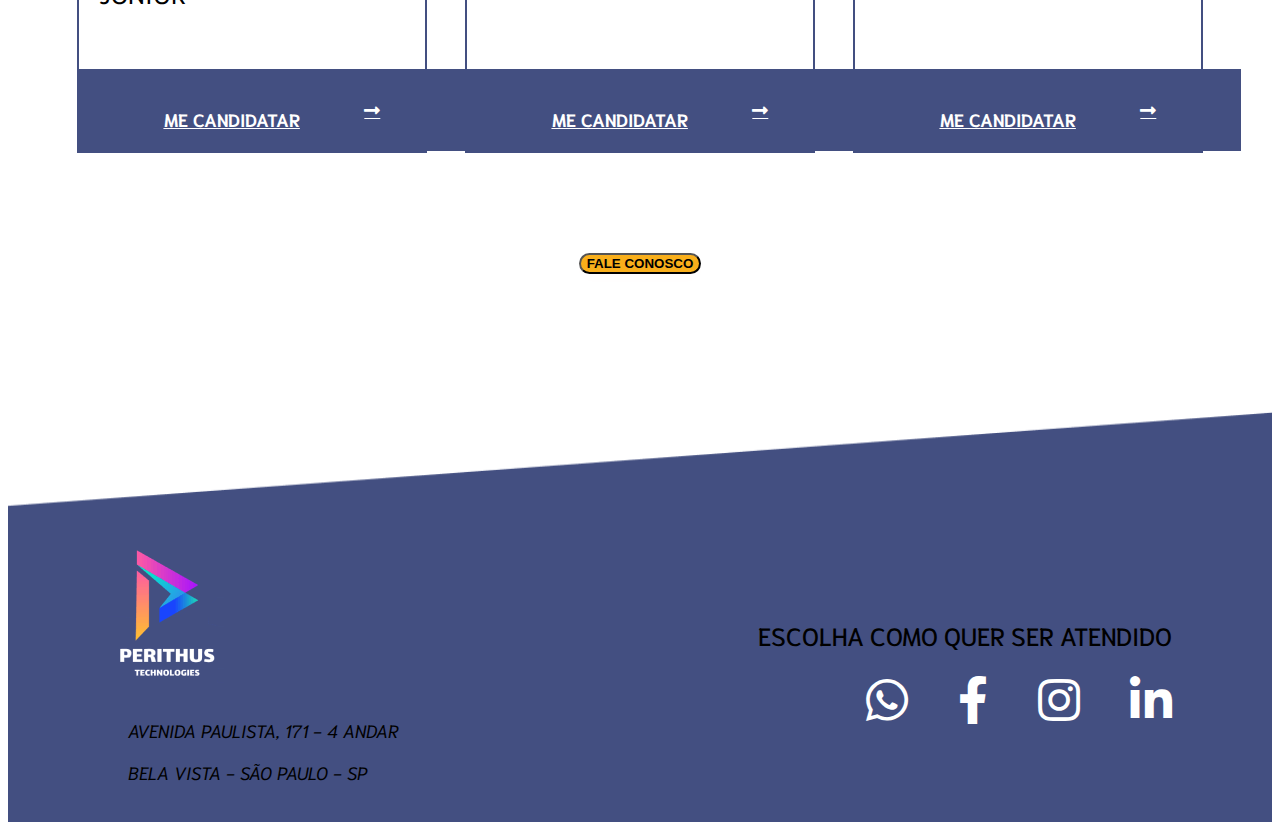
==== commit 01ddc9d4: "Add files via upload" ====
--- a/pages/carreiras.html
+++ b/pages/carreiras.html
@@ -34,7 +34,8 @@
     <div>
 
         <!--Header start-->
-        <div class="divBanner" style="background-image: url(../assets/banner-carreiras.png); background-size: contain; width: 100%;">
+        <div class="divBanner"
+            style="background-image: url(../assets/banner-carreiras.png); background-size: contain; width: 100%;">
             <nav class="navbar navbar-expand-lg" id="navbar"
                 style="margin-top: -10px; margin-top: -10px; display: flex; justify-content: space-between;">
                 <a class="navbar-brand" href="../index.html">
@@ -96,29 +97,33 @@
                 </div>
             </div>
 
-            <div class="divSecao">
-                <div class="divSubText">
-                    <p class="titleSecao"> PERITHUS </p>
-                    <p class="textSubTitle">
-                        SONHA EM FAZER PARTE DE UM TIME INCRÍVEL, DE ALTA PERFORMANCE E FAZER A DIFERENÇA NO MUNDO?
-                    </p>
-                    <p class="textDescPerithus">
-                        ENTÃO VAI ADORAR SABER QUE AQUI:
-                        <br /> <br />
-                        - TRABALHAMOS 100% REMOTAMENTE
-                        <br />
-                        - SEU HORÁRIO É FLEXÍVEL
-                        <br />
-                        - INVESTIMOS PESADO EM CURSOS EM CERTIFICAÇÕES
-                        <br />
-                        - OFERECEMOS BÔNUS BASEADO EM PERFORMANCE
-                        <br /> <br />
-
-                        E MUITO MAIS!
-                    </p>
-                </div>
-
-                <img src="../assets/carreiras.jpg" alt="" class="imgPerithus">
+            <div class="divSecaoalt">
+                <div class="row">
+                    <div class="divSubText col">
+                        <p class="titleSecao"> PERITHUS </p>
+                        <p class="textSubTitle">
+                            SONHA EM FAZER PARTE DE UM TIME INCRÍVEL, DE ALTA PERFORMANCE E FAZER A DIFERENÇA NO MUNDO?
+                        </p>
+                        <p class="textDescPerithus">
+                            ENTÃO VAI ADORAR SABER QUE AQUI:
+                            <br /> <br />
+                            - TRABALHAMOS 100% REMOTAMENTE
+                            <br />
+                            - SEU HORÁRIO É FLEXÍVEL
+                            <br />
+                            - INVESTIMOS PESADO EM CURSOS EM CERTIFICAÇÕES
+                            <br />
+                            - OFERECEMOS BÔNUS BASEADO EM PERFORMANCE
+                            <br /> <br />
+
+                            E MUITO MAIS!
+                        </p>
+                    </div>
+
+                    <div class="col Img-alt">
+                        <img src="../assets/carreiras.jpg" alt="" class="imgPerithus">
+                    </div>
+                </div>
             </div>
 
             <div class="divSecao">
@@ -175,119 +180,121 @@
                 <div class="divColuna divDiscursion">
                     <img src="../assets/abreAspas.png" alt="" class="imgAbreAspas">
                     <p class="textDescPalavra">
-                        "Aqui na Pertihus temos um time incrível com um clima bastante leve. 
-                        A opinião de todos conta e as interações sempre dão a chance de trocarmos conhecimento e crescermos como profissionais e pessoas. 
-                        Os projetos dão a oportunidade de aprendermos novas tecnologias ao mesmo tempo que colocamos em prática o que trouxemos para cá na bagagem."
+                        "Aqui na Pertihus temos um time incrível com um clima bastante leve.
+                        A opinião de todos conta e as interações sempre dão a chance de trocarmos conhecimento e
+                        crescermos como profissionais e pessoas.
+                        Os projetos dão a oportunidade de aprendermos novas tecnologias ao mesmo tempo que colocamos em
+                        prática o que trouxemos para cá na bagagem."
                         <br /> <br />
                         <b>Rodolfo Recordon - Developer</b>
                     </p>
                     <img src="../assets/fechaAspas.png" alt="" class="imgFechaAspas">
                 </div>
             </div>
-    
-            </div>
-
-
-            
-
-            <div class="divSecao">
-                <div class="divSubText">
-                    <p class="titleSecao"> VEM PRA PERITHUS </p>
-                    <p class="textSubTitleVaga">
-                        ENCONTRE SUA VAGA!
-                    </p>
-                </div>
-            </div>
-            <div class="divColuna">
-                <div class="divLineVaga">
-                    <div class="divVaga">
-                        <p class="textVaga">
-                            DESENVOLVEDOR PLENO REACT NATIVE
-                        </p>
-                        <a class="divMeCandidatar" href="https://forms.gle/5eVEsxuegTPq7tp47">
-                            <p class="textMeCandidatar">
-                                ME CANDIDATAR
-                            </p>
-                            <i class="fas fa-long-arrow-alt-right" style="color: #FFF;"></i>
-                        </a>
-                    </div>
-
-                    <div class="divVaga">
-                        <p class="textVaga">
-                            DESENVOLVEDOR JUNIOR - BANCO DE VAGAS
-                        </p>
-                        <a class="divMeCandidatar" href="https://forms.gle/5eVEsxuegTPq7tp47">
-                            <p class="textMeCandidatar ">
-                                ME CANDIDATAR
-                            </p>
-                            <i class="fas fa-long-arrow-alt-right" style="color: #FFF;"></i>
-                        </a>
-                    </div>
-
-                    <div class="divVaga">
-                        <p class="textVaga">
-                            DEVOPS ANALYST
-                        </p>
-                        <a class="divMeCandidatar" href="https://forms.gle/5eVEsxuegTPq7tp47">
-                            <p class="textMeCandidatar ">
-                                ME CANDIDATAR
-                            </p>
-                            <i class="fas fa-long-arrow-alt-right" style="color: #FFF;"></i>
-                        </a>
-                    </div>
-                </div>
-                <div class="divLineVaga">
-                    <div class="divVaga">
-                        <p class="textVaga">
-                            ANALISTA DE SUPORTE JUNIOR
-                        </p>
-                        <a class="divMeCandidatar" href="https://forms.gle/5eVEsxuegTPq7tp47">
-                            <p class="textMeCandidatar ">
-                                ME CANDIDATAR
-                            </p>
-                            <i class="fas fa-long-arrow-alt-right" style="color: #FFF;"></i>
-                        </a>
-                    </div>
-
-                    <div class="divVaga">
-                        <p class="textVaga">
-                            ACCOUNT EXECUTIVE
-                        </p>
-                        <a class="divMeCandidatar" href="https://forms.gle/5eVEsxuegTPq7tp47">
-                            <p class="textMeCandidatar ">
-                                ME CANDIDATAR
-                            </p>
-                            <i class="fas fa-long-arrow-alt-right" style="color: #FFF;"></i>
-                        </a>
-                    </div>
-
-                    <div class="divVaga">
-                        <p class="textVaga">
-                            ANALISTA FINANCEIRO
-                        </p>
-                        <a class="divMeCandidatar" href="https://forms.gle/5eVEsxuegTPq7tp47">
-                            <p class="textMeCandidatar ">
-                                ME CANDIDATAR
-                            </p>
-                            <i class="fas fa-long-arrow-alt-right" style="color: #FFF;"></i>
-                        </a>
-                    </div>
-                </div>
-            </div>
-
-            <div class="divColuna">
-
-            </div>
-
-            <div style="display: flex; justify-content: center;">
-                <button class="btn btn-warning btnFaleConosco btnBodyActions" style="margin-bottom: 20px;"
-                    onclick="window.location.href=`https://api.whatsapp.com/send?phone=551130429855&text=Quero%20falar%20com%20um%20especialista!`">
-                    FALE CONOSCO
-                </button>
-            </div>
-
-        </div>
-        <!--Section CARREIRAS end-->
+
+        </div>
+
+
+
+
+        <div class="container-fluid divSecaoalt">
+            <div class="divSubText">
+                <p class="titleSecao"> VEM PRA PERITHUS </p>
+                <p class="textSubTitleVaga">
+                    ENCONTRE SUA VAGA!
+                </p>
+            </div>
+        </div>
+        <div class="divColuna">
+            <div class="divLineVaga">
+                <div class="divVaga">
+                    <p class="textVaga">
+                        DESENVOLVEDOR PLENO REACT NATIVE
+                    </p>
+                    <a class="divMeCandidatar" href="https://forms.gle/5eVEsxuegTPq7tp47">
+                        <p class="textMeCandidatar">
+                            ME CANDIDATAR
+                        </p>
+                        <i class="fas fa-long-arrow-alt-right" style="color: #FFF;"></i>
+                    </a>
+                </div>
+
+                <div class="divVaga">
+                    <p class="textVaga">
+                        DESENVOLVEDOR JUNIOR - BANCO DE VAGAS
+                    </p>
+                    <a class="divMeCandidatar" href="https://forms.gle/5eVEsxuegTPq7tp47">
+                        <p class="textMeCandidatar ">
+                            ME CANDIDATAR
+                        </p>
+                        <i class="fas fa-long-arrow-alt-right" style="color: #FFF;"></i>
+                    </a>
+                </div>
+
+                <div class="divVaga">
+                    <p class="textVaga">
+                        DEVOPS ANALYST
+                    </p>
+                    <a class="divMeCandidatar" href="https://forms.gle/5eVEsxuegTPq7tp47">
+                        <p class="textMeCandidatar ">
+                            ME CANDIDATAR
+                        </p>
+                        <i class="fas fa-long-arrow-alt-right" style="color: #FFF;"></i>
+                    </a>
+                </div>
+            </div>
+            <div class="divLineVaga">
+                <div class="divVaga">
+                    <p class="textVaga">
+                        ANALISTA DE SUPORTE JUNIOR
+                    </p>
+                    <a class="divMeCandidatar" href="https://forms.gle/5eVEsxuegTPq7tp47">
+                        <p class="textMeCandidatar ">
+                            ME CANDIDATAR
+                        </p>
+                        <i class="fas fa-long-arrow-alt-right" style="color: #FFF;"></i>
+                    </a>
+                </div>
+
+                <div class="divVaga">
+                    <p class="textVaga">
+                        ACCOUNT EXECUTIVE
+                    </p>
+                    <a class="divMeCandidatar" href="https://forms.gle/5eVEsxuegTPq7tp47">
+                        <p class="textMeCandidatar ">
+                            ME CANDIDATAR
+                        </p>
+                        <i class="fas fa-long-arrow-alt-right" style="color: #FFF;"></i>
+                    </a>
+                </div>
+
+                <div class="divVaga">
+                    <p class="textVaga">
+                        ANALISTA FINANCEIRO
+                    </p>
+                    <a class="divMeCandidatar" href="https://forms.gle/5eVEsxuegTPq7tp47">
+                        <p class="textMeCandidatar ">
+                            ME CANDIDATAR
+                        </p>
+                        <i class="fas fa-long-arrow-alt-right" style="color: #FFF;"></i>
+                    </a>
+                </div>
+            </div>
+        </div>
+
+        <div class="divColuna">
+
+        </div>
+
+        <div style="display: flex; justify-content: center;">
+            <button class="btn btn-warning btnFaleConosco btnBodyActions" style="margin-bottom: 20px;"
+                onclick="window.location.href=`https://api.whatsapp.com/send?phone=551130429855&text=Quero%20falar%20com%20um%20especialista!`">
+                FALE CONOSCO
+            </button>
+        </div>
+
+    </div>
+    <!--Section CARREIRAS end-->
 
     </div>
     <!--Body end-->
@@ -341,7 +348,7 @@
             var textBanner = document.getElementById("textBanner");
             var navbar = document.getElementById("navbar");
             if (textBanner.style.display === "none") {
-                setTimeout(function(){ textBanner.style.display = "block"; }, 300)
+                setTimeout(function () { textBanner.style.display = "block"; }, 300)
             } else {
                 textBanner.style.display = "none";
             }
@@ -360,31 +367,33 @@
     </script>
 
     <!-- Global site tag (gtag.js) - Google Ads: 451739834 -->
-<script async src="https://www.googletagmanager.com/gtag/js?id=AW-451739834"></script>
-<script>
-  window.dataLayer = window.dataLayer || [];
-  function gtag(){dataLayer.push(arguments);}
-  gtag('js', new Date());
-
-  gtag('config', 'AW-451739834');
-</script>
-
-      <!-- Facebook Pixel Code -->
-<script>
-    !function(f,b,e,v,n,t,s)
-    {if(f.fbq)return;n=f.fbq=function(){n.callMethod?
-    n.callMethod.apply(n,arguments):n.queue.push(arguments)};
-    if(!f._fbq)f._fbq=n;n.push=n;n.loaded=!0;n.version='2.0';
-    n.queue=[];t=b.createElement(e);t.async=!0;
-    t.src=v;s=b.getElementsByTagName(e)[0];
-    s.parentNode.insertBefore(t,s)}(window, document,'script',
-    'https://connect.facebook.net/en_US/fbevents.js');
-    fbq('init', '139937337853771');
-    fbq('track', 'PageView');
+    <script async src="https://www.googletagmanager.com/gtag/js?id=AW-451739834"></script>
+    <script>
+        window.dataLayer = window.dataLayer || [];
+        function gtag() { dataLayer.push(arguments); }
+        gtag('js', new Date());
+
+        gtag('config', 'AW-451739834');
+    </script>
+
+    <!-- Facebook Pixel Code -->
+    <script>
+        !function (f, b, e, v, n, t, s) {
+            if (f.fbq) return; n = f.fbq = function () {
+                n.callMethod ?
+                n.callMethod.apply(n, arguments) : n.queue.push(arguments)
+            };
+            if (!f._fbq) f._fbq = n; n.push = n; n.loaded = !0; n.version = '2.0';
+            n.queue = []; t = b.createElement(e); t.async = !0;
+            t.src = v; s = b.getElementsByTagName(e)[0];
+            s.parentNode.insertBefore(t, s)
+        }(window, document, 'script',
+            'https://connect.facebook.net/en_US/fbevents.js');
+        fbq('init', '139937337853771');
+        fbq('track', 'PageView');
     </script>
     <noscript><img height="1" width="1" style="display:none"
-    src="https://www.facebook.com/tr?id=139937337853771&ev=PageView&noscript=1"
-    /></noscript>
+            src="https://www.facebook.com/tr?id=139937337853771&ev=PageView&noscript=1" /></noscript>
     <!-- End Facebook Pixel Code -->
 
 </body>
--- a/css/body.css
+++ b/css/body.css
@@ -12,7 +12,7 @@
 .line {
     width: 325px;
     border: 3px solid #074680;
-    margin-left: 0
+    margin-left: 0;
 }
 
 .subTitle {
@@ -20,16 +20,21 @@
     font-size: 20px;
     font-weight: 300;
     margin-left: 10px;
-    margin-top: 3px
 }
 
 .divSecoes {
-    margin-top: 200px
+    margin-top: 200px;
 }
 
 .titleSecoes {
     flex: 1;
-    display: inline-flex
+    display: inline-flex;
+}
+
+.divMissao {
+    padding: 150px 0;
+    background-color: #434F81;
+    color: white;
 }
 
 @media only screen and (max-width: 988px) {
--- a/css/carreiras.css
+++ b/css/carreiras.css
@@ -25,11 +25,20 @@
     flex-direction: row;
     margin: 80px;
     margin-top: 150px;
-    justify-content: space-between
+    justify-content: space-between;
+}
+
+.divSecaoalt {
+    background-color: #434F81;
+    display: flex;
+    flex-direction: row;
+    margin: 80px 0;
+    margin-top: 150px;
+    justify-content: space-between;
 }
 
 .divSubText {
-    margin-right: 30px
+    margin: 80px;
 }
 
 .titleSecao {
@@ -46,12 +55,18 @@
 
 .textDescPerithus {
     font-family: 'Niramit', sans-serif;
-    font-size: 22px
+    font-size: 22px;
+    color: white;
+}
+
+.Img-alt {
+    text-align: center;
+    align-self: center;
+    margin-right: 20px;
 }
 
 .imgPerithus {
     height: 400px;
-    align-self: center
 }
 
 .divLinePalavras {
